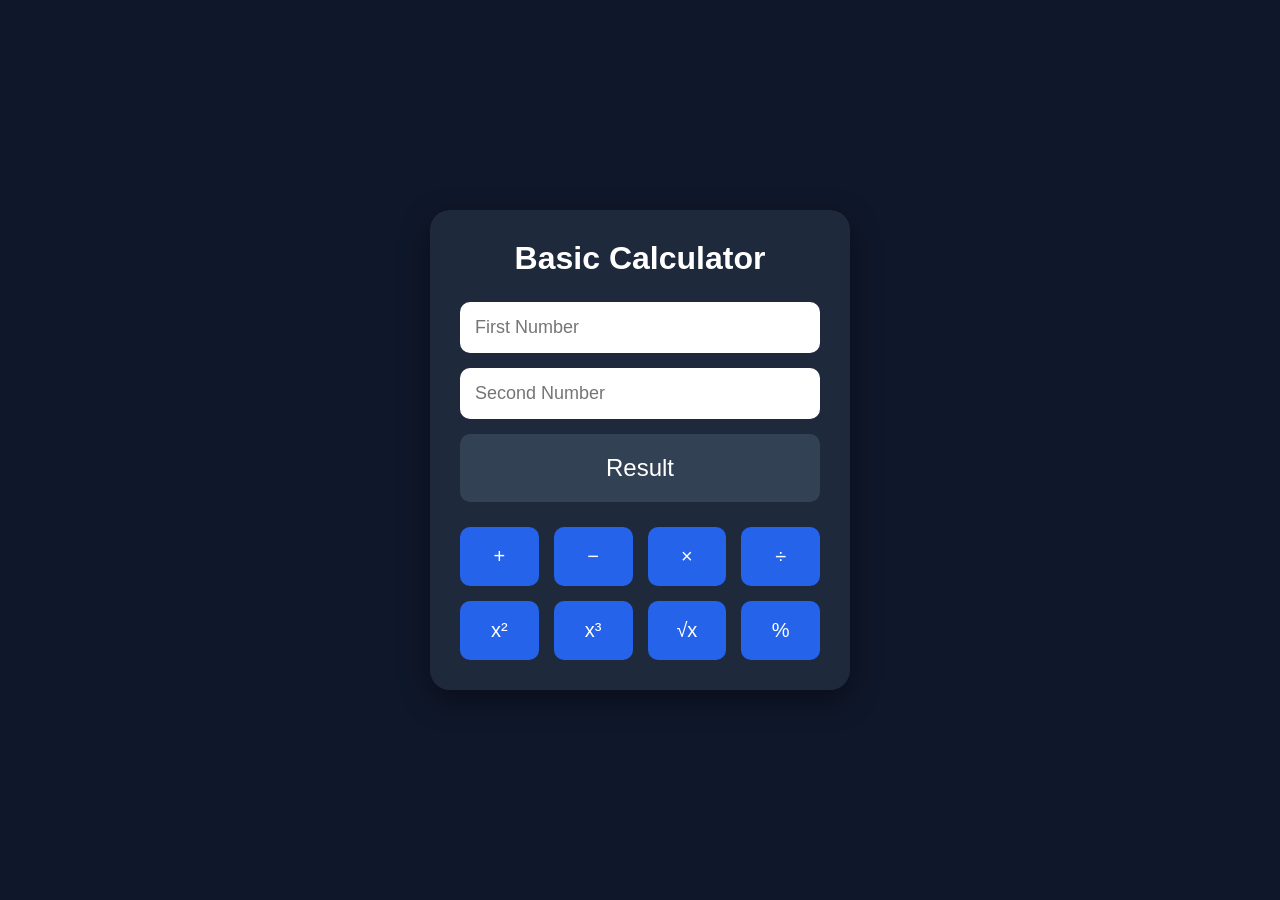
==== frontend/pages/basic.html @ 2f660ced "modify" ====
<!DOCTYPE html>
<html lang="en">

<head>

    <meta charset="UTF-8">

    <meta name="viewport"
          content="width=device-width, initial-scale=1.0">

    <title>Basic Calculator</title>

    <link rel="stylesheet"
          href="../css/calculator.css">

    <link rel="stylesheet"
          href="https://cdnjs.cloudflare.com/ajax/libs/font-awesome/6.6.0/css/all.min.css">

</head>

<body>

<div class="calculator">

    <h1>Basic Calculator</h1>

    <div class="display">

        <input
            type="number"
            id="number1"
            placeholder="First Number">

        <input
            type="number"
            id="number2"
            placeholder="Second Number">

        <div id="result">
            Result
        </div>

    </div>

    <div class="buttons">

        <button onclick="add()">+</button>

        <button onclick="subtract()">−</button>

        <button onclick="multiply()">×</button>

        <button onclick="divide()">÷</button>

        <button onclick="square()">x²</button>

        <button onclick="cube()">x³</button>

        <button onclick="sqrt()">√x</button>

        <button onclick="percentage()">%</button>

    </div>

</div>

<script src="../js/basic.js"></script>

</body>

</html>
---- frontend/css/calculator.css ----
*{

    margin:0;
    padding:0;
    box-sizing:border-box;
    font-family:Arial,sans-serif;

}

body{

    background:#0f172a;

    display:flex;

    justify-content:center;

    align-items:center;

    height:100vh;

}

.calculator{

    width:420px;

    background:#1e293b;

    padding:30px;

    border-radius:20px;

    color:white;

    box-shadow:0 10px 30px rgba(0,0,0,.4);

}

h1{

    text-align:center;

    margin-bottom:25px;

}

.display{

    display:flex;

    flex-direction:column;

    gap:15px;

}

.display input{

    padding:15px;

    border:none;

    border-radius:10px;

    font-size:18px;

}

#result{

    background:#334155;

    padding:20px;

    border-radius:10px;

    text-align:center;

    font-size:24px;

}

.buttons{

    margin-top:25px;

    display:grid;

    grid-template-columns:repeat(4,1fr);

    gap:15px;

}

button{

    padding:18px;

    border:none;

    border-radius:10px;

    background:#2563eb;

    color:white;

    font-size:20px;

    cursor:pointer;

    transition:.3s;

}

button:hover{

    background:#1d4ed8;

    transform:scale(1.05);

}
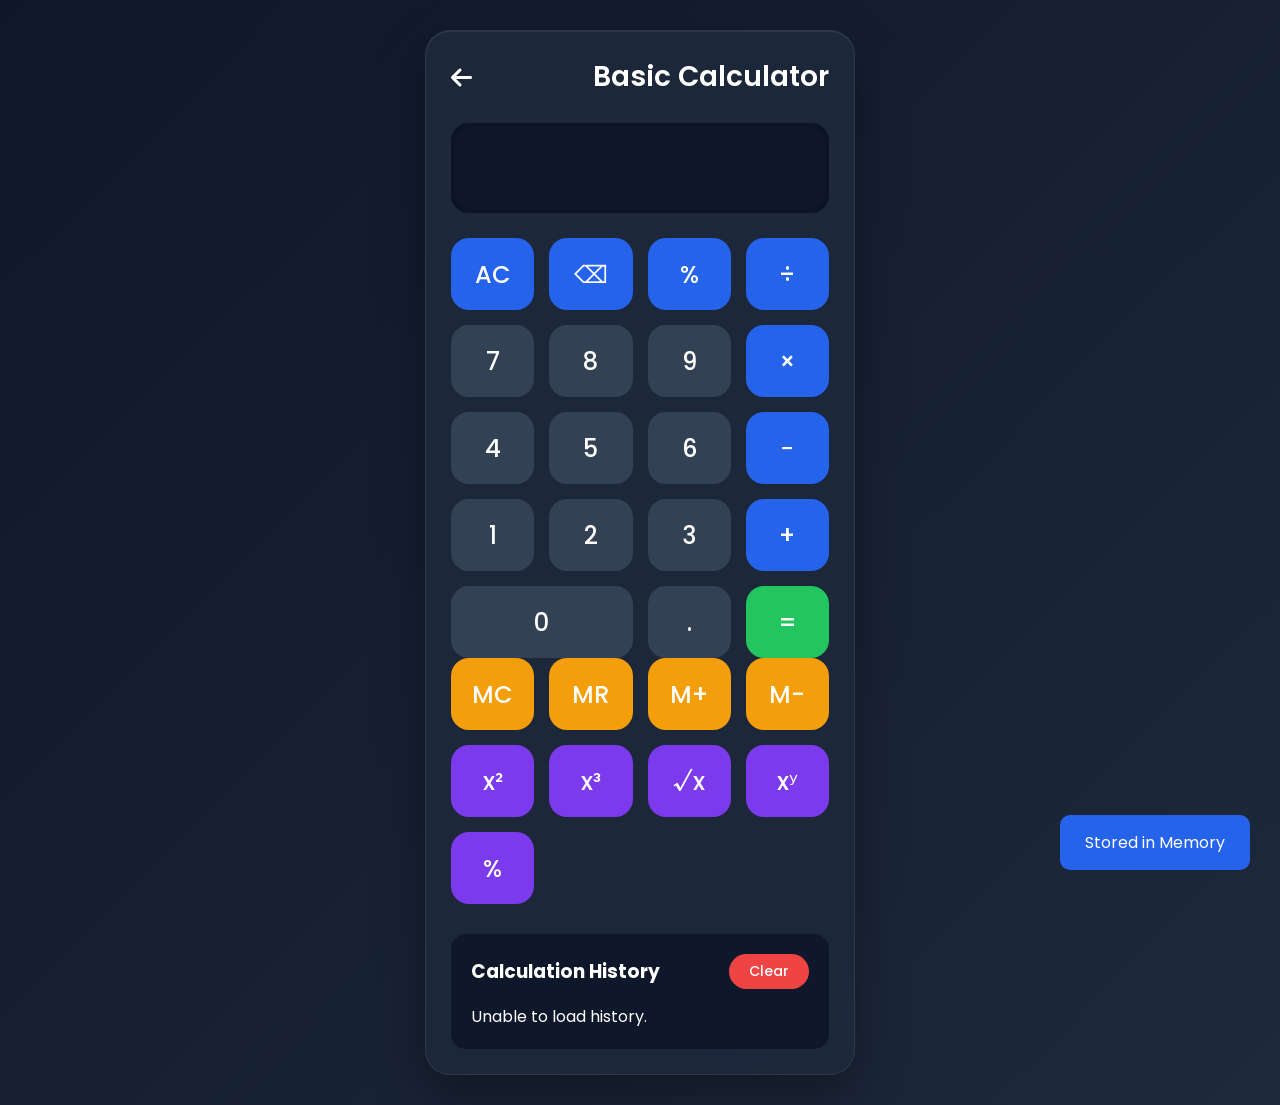
==== commit 51ca855d: "add" ====
--- a/frontend/pages/basic.html
+++ b/frontend/pages/basic.html
@@ -10,56 +10,127 @@
 
     <title>Basic Calculator</title>
 
-    <link rel="stylesheet"
-          href="../css/calculator.css">
+    <link rel="stylesheet" href="../css/calculator.css">
+
+    <link rel="preconnect" href="https://fonts.googleapis.com">
+
+    <link rel="preconnect" href="https://fonts.gstatic.com" crossorigin>
+
+    <link href="https://fonts.googleapis.com/css2?family=Poppins:wght@300;400;600&display=swap" rel="stylesheet">
 
     <link rel="stylesheet"
-          href="https://cdnjs.cloudflare.com/ajax/libs/font-awesome/6.6.0/css/all.min.css">
+          href="https://cdnjs.cloudflare.com/ajax/libs/font-awesome/6.7.2/css/all.min.css">
 
 </head>
 
 <body>
+    <div id="toast"></div>
+<div class="calculator-container">
 
-<div class="calculator">
+    <div class="calculator">
 
-    <h1>Basic Calculator</h1>
+        <div class="title">
 
-    <div class="display">
+            <a href="../index.html">
 
-        <input
-            type="number"
-            id="number1"
-            placeholder="First Number">
+                <i class="fa-solid fa-arrow-left"></i>
 
-        <input
-            type="number"
-            id="number2"
-            placeholder="Second Number">
+            </a>
 
-        <div id="result">
-            Result
+            <h2>Basic Calculator</h2>
+
         </div>
+
+        <div class="display">
+
+            <input
+                type="text"
+                id="display"
+                readonly>
+
+        </div>
+
+        <div class="buttons">
+
+            <button onclick="clearDisplay()" class="operator">AC</button>
+
+            <button onclick="deleteLast()" class="operator">⌫</button>
+
+            <button onclick="append('%')" class="operator">%</button>
+
+            <button onclick="append('/')" class="operator">÷</button>
+
+            <button onclick="append('7')">7</button>
+
+            <button onclick="append('8')">8</button>
+
+            <button onclick="append('9')">9</button>
+
+            <button onclick="append('*')" class="operator">×</button>
+
+            <button onclick="append('4')">4</button>
+
+            <button onclick="append('5')">5</button>
+
+            <button onclick="append('6')">6</button>
+
+            <button onclick="append('-')" class="operator">−</button>
+
+            <button onclick="append('1')">1</button>
+
+            <button onclick="append('2')">2</button>
+
+            <button onclick="append('3')">3</button>
+
+            <button onclick="append('+')" class="operator">+</button>
+
+            <button onclick="append('0')" class="zero">0</button>
+
+            <button onclick="append('.')">.</button>
+
+            <button onclick="calculate()" class="equal">=</button>
+
+        </div>
+<div class="buttons">
+
+    <button class="memory" onclick="memoryClear()">MC</button>
+
+    <button class="memory" onclick="memoryRecall()">MR</button>
+
+    <button class="memory" onclick="memoryAdd()">M+</button>
+
+    <button class="memory" onclick="memorySubtract()">M-</button>
+
+    <button class="scientific" onclick="square()">x²</button>
+
+    <button class="scientific" onclick="cube()">x³</button>
+
+    <button class="scientific" onclick="sqrt()">√x</button>
+
+    <button class="scientific" onclick="power()">xʸ</button>
+
+    <button class="scientific" onclick="percentage()">%</button>
+
+</div>
+<div class="history-panel">
+
+    <div class="history-header">
+
+        <h3>Calculation History</h3>
+
+        <button onclick="clearHistory()">
+            Clear
+        </button>
 
     </div>
 
-    <div class="buttons">
+    <div id="historyList">
 
-        <button onclick="add()">+</button>
+        <p>No calculations yet.</p>
 
-        <button onclick="subtract()">−</button>
+    </div>
 
-        <button onclick="multiply()">×</button>
-
-        <button onclick="divide()">÷</button>
-
-        <button onclick="square()">x²</button>
-
-        <button onclick="cube()">x³</button>
-
-        <button onclick="sqrt()">√x</button>
-
-        <button onclick="percentage()">%</button>
-
+</div>
     </div>
 
 </div>
--- a/frontend/css/calculator.css
+++ b/frontend/css/calculator.css
@@ -1,122 +1,568 @@
+/* ===================================================
+   ADVANCED CALCULATOR
+   Professional UI
+=================================================== */
+
 *{
-
     margin:0;
     padding:0;
     box-sizing:border-box;
-    font-family:Arial,sans-serif;
-
+    font-family:'Poppins',sans-serif;
 }
 
 body{
 
+    min-height:100vh;
+
+    display:flex;
+
+    justify-content:center;
+
+    align-items:center;
+
+    background:linear-gradient(135deg,#0f172a,#1e293b);
+
+    overflow:hidden;
+
+}
+
+/* ==========================
+   Calculator Container
+========================== */
+
+.calculator-container{
+
+    display:flex;
+
+    justify-content:center;
+
+    align-items:center;
+
+    width:100%;
+
+    padding:30px;
+
+}
+
+/* ==========================
+   Calculator
+========================== */
+
+.calculator{
+
+    width:430px;
+
+    background:rgba(30,41,59,.95);
+
+    border-radius:25px;
+
+    padding:25px;
+
+    backdrop-filter:blur(18px);
+
+    border:1px solid rgba(255,255,255,.08);
+
+    box-shadow:
+
+        0 20px 50px rgba(0,0,0,.35),
+
+        inset 0 1px 1px rgba(255,255,255,.08);
+
+}
+
+/* ==========================
+   Header
+========================== */
+
+.title{
+
+    display:flex;
+
+    align-items:center;
+
+    justify-content:space-between;
+
+    margin-bottom:25px;
+
+}
+
+.title h2{
+
+    color:white;
+
+    font-size:28px;
+
+    font-weight:600;
+
+}
+
+.title a{
+
+    color:white;
+
+    text-decoration:none;
+
+    font-size:24px;
+
+    transition:.3s;
+
+}
+
+.title a:hover{
+
+    color:#3b82f6;
+
+}
+
+/* ==========================
+   Display
+========================== */
+
+.display{
+
+    margin-bottom:25px;
+
+}
+
+.display input{
+
+    width:100%;
+
+    height:90px;
+
+    border:none;
+
+    outline:none;
+
     background:#0f172a;
 
+    color:white;
+
+    border-radius:18px;
+
+    padding:20px;
+
+    font-size:40px;
+
+    text-align:right;
+
+    letter-spacing:1px;
+
+    box-shadow:inset 0 0 10px rgba(0,0,0,.4);
+
+}
+
+/* ==========================
+   Button Grid
+========================== */
+
+.buttons{
+
+    display:grid;
+
+    grid-template-columns:repeat(4,1fr);
+
+    gap:15px;
+
+}
+
+/* ==========================
+   Buttons
+========================== */
+
+button{
+
+    height:72px;
+
+    border:none;
+
+    border-radius:18px;
+
+    background:#334155;
+
+    color:white;
+
+    font-size:24px;
+
+    cursor:pointer;
+
+    transition:.25s;
+
+    font-weight:500;
+
+}
+
+button:hover{
+
+    transform:translateY(-3px);
+
+    background:#3b82f6;
+
+    box-shadow:0 10px 20px rgba(37,99,235,.35);
+
+}
+
+button:active{
+
+    transform:scale(.96);
+
+}
+
+/* ==========================
+   Operators
+========================== */
+
+.operator{
+
+    background:#2563eb;
+
+}
+
+.operator:hover{
+
+    background:#1d4ed8;
+
+}
+
+/* ==========================
+   Equal Button
+========================== */
+
+.equal{
+
+    background:#22c55e;
+
+    color:white;
+
+}
+
+.equal:hover{
+
+    background:#16a34a;
+
+}
+
+/* ==========================
+   Clear Button
+========================== */
+
+.clear{
+
+    background:#ef4444;
+
+}
+
+.clear:hover{
+
+    background:#dc2626;
+
+}
+
+/* ==========================
+   Zero Button
+========================== */
+
+.zero{
+
+    grid-column:span 2;
+
+}
+
+/* ==========================
+   Scientific Buttons
+========================== */
+
+.scientific{
+
+    background:#7c3aed;
+
+}
+
+.scientific:hover{
+
+    background:#6d28d9;
+
+}
+
+/* ==========================
+   Memory Buttons
+========================== */
+
+.memory{
+
+    background:#f59e0b;
+
+}
+
+.memory:hover{
+
+    background:#d97706;
+
+}
+
+/* ==========================
+   Theme Button
+========================== */
+
+.theme-btn{
+
+    position:absolute;
+
+    top:25px;
+
+    right:25px;
+
+    width:50px;
+
+    height:50px;
+
+    border-radius:50%;
+
+}
+
+/* ==========================
+   History Panel
+========================== */
+
+.history{
+
+    margin-top:30px;
+
+    background:#0f172a;
+
+    border-radius:15px;
+
+    padding:20px;
+
+    color:white;
+
+    max-height:200px;
+
+    overflow-y:auto;
+
+}
+
+.history h3{
+
+    margin-bottom:15px;
+
+}
+
+.history-item{
+
+    padding:12px;
+
+    border-bottom:1px solid rgba(255,255,255,.08);
+
+}
+
+.history-item:last-child{
+
+    border-bottom:none;
+
+}
+
+/* ==========================
+   Scrollbar
+========================== */
+
+::-webkit-scrollbar{
+
+    width:8px;
+
+}
+
+::-webkit-scrollbar-thumb{
+
+    background:#3b82f6;
+
+    border-radius:20px;
+
+}
+
+/* ==========================
+   Light Theme
+========================== */
+
+body.light{
+
+    background:#f1f5f9;
+
+}
+
+body.light .calculator{
+
+    background:white;
+
+}
+
+body.light input{
+
+    background:#f8fafc;
+
+    color:#111827;
+
+}
+
+body.light h2{
+
+    color:#111827;
+
+}
+
+body.light .history{
+
+    background:#f8fafc;
+
+    color:#111827;
+
+}
+
+/* ==========================
+   Responsive
+========================== */
+
+@media(max-width:768px){
+
+.calculator{
+
+    width:100%;
+
+}
+
+.display input{
+
+    font-size:30px;
+
+}
+
+button{
+
+    height:65px;
+
+    font-size:20px;
+
+}
+
+}
+
+@media(max-width:480px){
+
+.buttons{
+
+    gap:10px;
+
+}
+
+button{
+
+    height:60px;
+
+}
+
+.display input{
+
+    height:75px;
+
+    font-size:26px;
+
+}
+
+.title h2{
+
+    font-size:22px;
+
+}
+
+}
+/* =====================================
+   History Panel
+===================================== */
+
+.history-panel{
+
+    margin-top:30px;
+
+    background:#0f172a;
+
+    border-radius:15px;
+
+    padding:20px;
+
+    color:white;
+
+    max-height:250px;
+
+    overflow-y:auto;
+
+}
+
+.history-header{
+
     display:flex;
 
-    justify-content:center;
+    justify-content:space-between;
 
     align-items:center;
 
-    height:100vh;
-
-}
-
-.calculator{
-
-    width:420px;
-
-    background:#1e293b;
-
-    padding:30px;
-
-    border-radius:20px;
-
-    color:white;
-
-    box-shadow:0 10px 30px rgba(0,0,0,.4);
-
-}
-
-h1{
-
-    text-align:center;
-
-    margin-bottom:25px;
-
-}
-
-.display{
-
-    display:flex;
-
-    flex-direction:column;
-
-    gap:15px;
-
-}
-
-.display input{
-
-    padding:15px;
-
-    border:none;
+    margin-bottom:15px;
+
+}
+
+.history-header button{
+
+    width:80px;
+
+    height:35px;
+
+    font-size:14px;
+
+    background:#ef4444;
+
+}
+
+.history-item{
+
+    padding:12px;
+
+    border-bottom:1px solid rgba(255,255,255,.1);
+
+}
+
+.history-item:last-child{
+
+    border-bottom:none;
+
+
+}
+/* =====================================
+   Toast Notification
+===================================== */
+
+#toast{
+
+    position:fixed;
+
+    bottom:30px;
+
+    right:30px;
+
+    background:#2563eb;
+
+    color:white;
+
+    padding:15px 25px;
 
     border-radius:10px;
 
-    font-size:18px;
-
-}
-
-#result{
-
-    background:#334155;
-
-    padding:20px;
-
-    border-radius:10px;
-
-    text-align:center;
-
-    font-size:24px;
-
-}
-
-.buttons{
-
-    margin-top:25px;
-
-    display:grid;
-
-    grid-template-columns:repeat(4,1fr);
-
-    gap:15px;
-
-}
-
-button{
-
-    padding:18px;
-
-    border:none;
-
-    border-radius:10px;
-
-    background:#2563eb;
-
-    color:white;
-
-    font-size:20px;
-
-    cursor:pointer;
-
-    transition:.3s;
-
-}
-
-button:hover{
-
-    background:#1d4ed8;
-
-    transform:scale(1.05);
+    opacity:0;
+
+    transition:.4s;
+
+}
+
+#toast.show{
+
+    opacity:1;
 
 }
